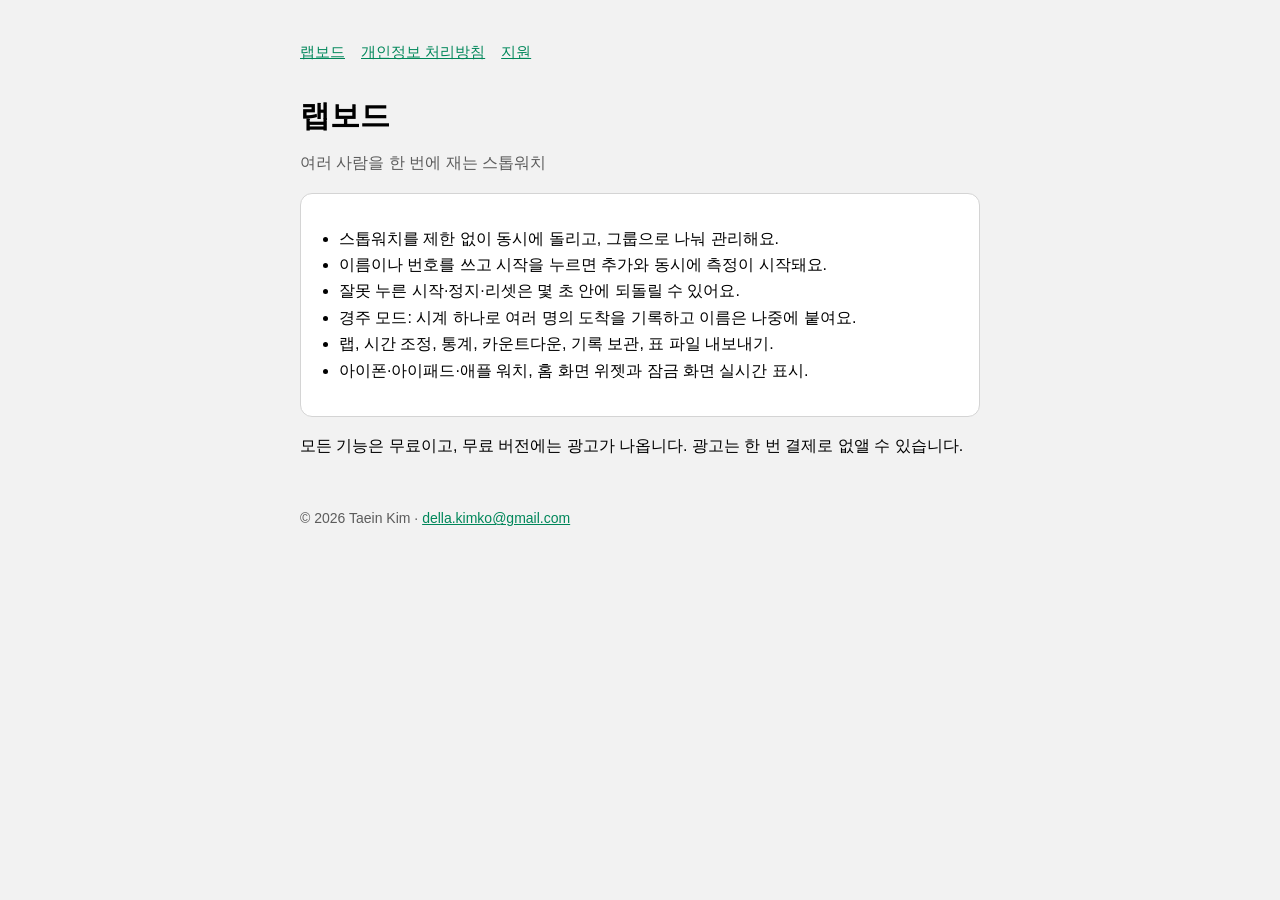
==== docs/index.html @ 1b989c1e "Add Lapboard site: intro, privacy policy, support, app-ads.txt" ====
<!doctype html>
<html lang="ko">
<head>
<meta charset="utf-8"><meta name="viewport" content="width=device-width, initial-scale=1">
<title>랩보드</title>
<link rel="stylesheet" href="style.css">
</head>
<body><main>
<header><nav><a href="./">랩보드</a><a href="privacy.html">개인정보 처리방침</a><a href="support.html">지원</a></nav></header>
<h1>랩보드</h1>
<p class="muted">여러 사람을 한 번에 재는 스톱워치</p>
<div class="card">
<ul>
<li>스톱워치를 제한 없이 동시에 돌리고, 그룹으로 나눠 관리해요.</li>
<li>이름이나 번호를 쓰고 시작을 누르면 추가와 동시에 측정이 시작돼요.</li>
<li>잘못 누른 시작·정지·리셋은 몇 초 안에 되돌릴 수 있어요.</li>
<li>경주 모드: 시계 하나로 여러 명의 도착을 기록하고 이름은 나중에 붙여요.</li>
<li>랩, 시간 조정, 통계, 카운트다운, 기록 보관, 표 파일 내보내기.</li>
<li>아이폰·아이패드·애플 워치, 홈 화면 위젯과 잠금 화면 실시간 표시.</li>
</ul>
</div>
<p>모든 기능은 무료이고, 무료 버전에는 광고가 나옵니다. 광고는 한 번 결제로 없앨 수 있습니다.</p>
<footer>© 2026 Taein Kim · <a href="mailto:della.kimko@gmail.com">della.kimko@gmail.com</a></footer>
</main></body>
</html>
---- docs/style.css ----
:root { --bg:#f2f2f2; --surface:#fff; --text:#000; --muted:#5c5c5c; --line:#d4d4d4; --signal:#00875a; }
@media (prefers-color-scheme: dark) { :root { --bg:#000; --surface:#141414; --text:#fff; --muted:#a3a3a3; --line:#2e2e2e; --signal:#2ed198; } }
* { box-sizing: border-box; }
body { margin:0; background:var(--bg); color:var(--text); font:16px/1.65 -apple-system, BlinkMacSystemFont, "Apple SD Gothic Neo", "Pretendard", sans-serif; }
main { max-width: 720px; margin: 0 auto; padding: 40px 20px 80px; }
header nav { display:flex; gap:16px; flex-wrap:wrap; font-size:15px; margin-bottom:32px; }
a { color: var(--signal); }
h1 { font-size: 30px; line-height:1.25; margin: 0 0 8px; }
h2 { font-size: 20px; margin: 36px 0 8px; }
h3 { font-size: 16px; margin: 20px 0 4px; }
.muted { color: var(--muted); }
.card { background:var(--surface); border:1px solid var(--line); border-radius:12px; padding:16px 18px; margin:16px 0; }
ul { padding-left: 20px; }
footer { margin-top: 48px; font-size: 14px; color: var(--muted); }
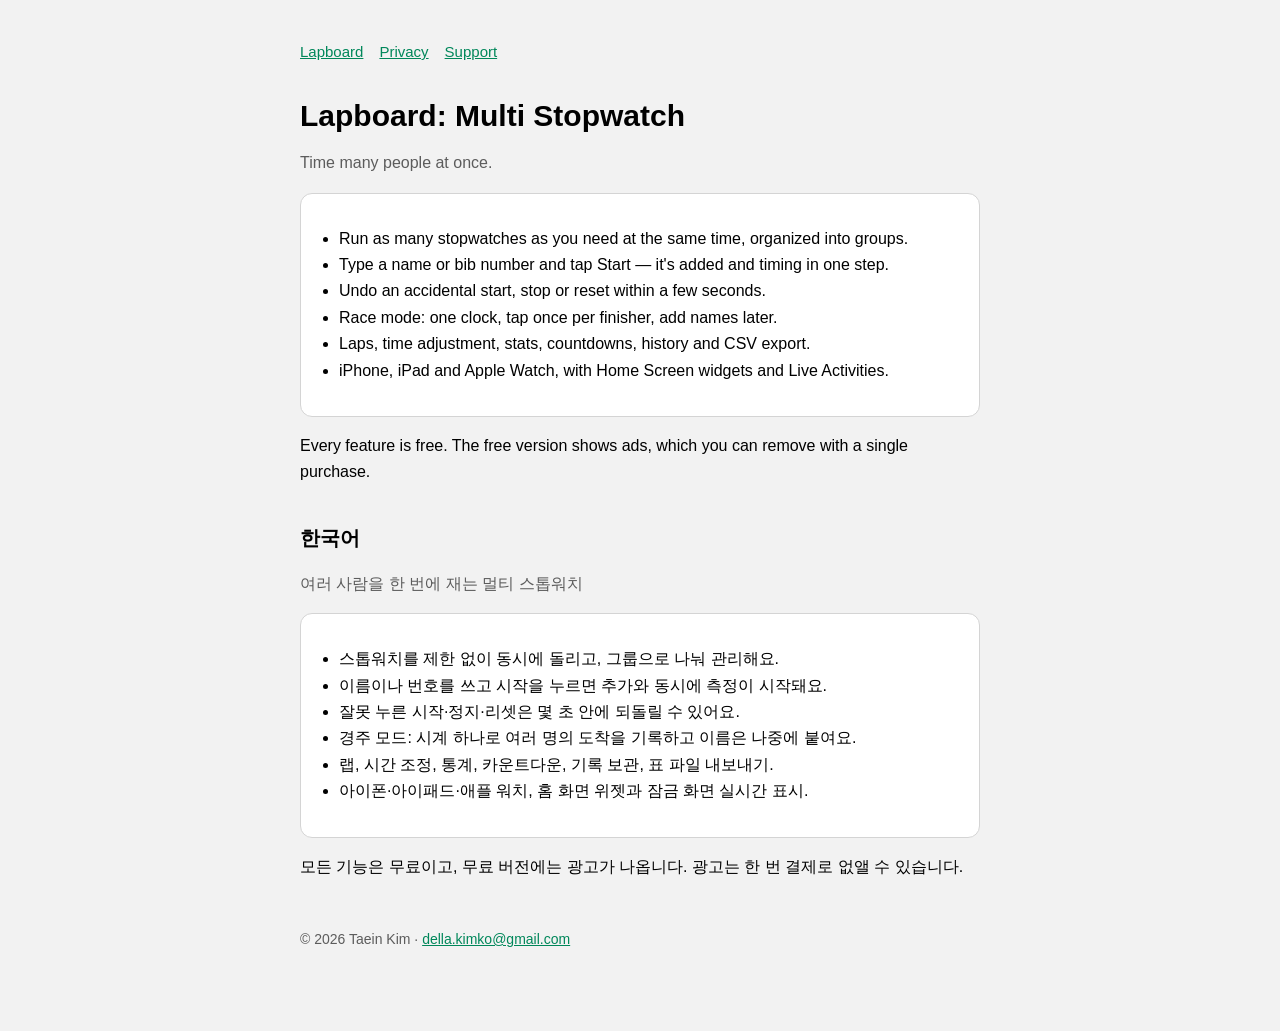
==== commit 116d293b: "Make English the primary language and use the Lapboard name" ====
--- a/docs/index.html
+++ b/docs/index.html
@@ -1,14 +1,30 @@
 <!doctype html>
-<html lang="ko">
+<html lang="en">
 <head>
 <meta charset="utf-8"><meta name="viewport" content="width=device-width, initial-scale=1">
-<title>랩보드</title>
+<title>Lapboard: Multi Stopwatch</title>
+<meta name="description" content="A multi stopwatch for timing many people at once. Laps, races, countdowns, Apple Watch and widgets.">
 <link rel="stylesheet" href="style.css">
 </head>
 <body><main>
-<header><nav><a href="./">랩보드</a><a href="privacy.html">개인정보 처리방침</a><a href="support.html">지원</a></nav></header>
-<h1>랩보드</h1>
-<p class="muted">여러 사람을 한 번에 재는 스톱워치</p>
+<header><nav><a href="./">Lapboard</a><a href="privacy.html">Privacy</a><a href="support.html">Support</a></nav></header>
+<h1>Lapboard: Multi Stopwatch</h1>
+<p class="muted">Time many people at once.</p>
+<div class="card">
+<ul>
+<li>Run as many stopwatches as you need at the same time, organized into groups.</li>
+<li>Type a name or bib number and tap Start — it's added and timing in one step.</li>
+<li>Undo an accidental start, stop or reset within a few seconds.</li>
+<li>Race mode: one clock, tap once per finisher, add names later.</li>
+<li>Laps, time adjustment, stats, countdowns, history and CSV export.</li>
+<li>iPhone, iPad and Apple Watch, with Home Screen widgets and Live Activities.</li>
+</ul>
+</div>
+<p>Every feature is free. The free version shows ads, which you can remove with a single purchase.</p>
+
+<section lang="ko">
+<h2>한국어</h2>
+<p class="muted">여러 사람을 한 번에 재는 멀티 스톱워치</p>
 <div class="card">
 <ul>
 <li>스톱워치를 제한 없이 동시에 돌리고, 그룹으로 나눠 관리해요.</li>
@@ -20,6 +36,7 @@
 </ul>
 </div>
 <p>모든 기능은 무료이고, 무료 버전에는 광고가 나옵니다. 광고는 한 번 결제로 없앨 수 있습니다.</p>
+</section>
 <footer>© 2026 Taein Kim · <a href="mailto:della.kimko@gmail.com">della.kimko@gmail.com</a></footer>
 </main></body>
 </html>
